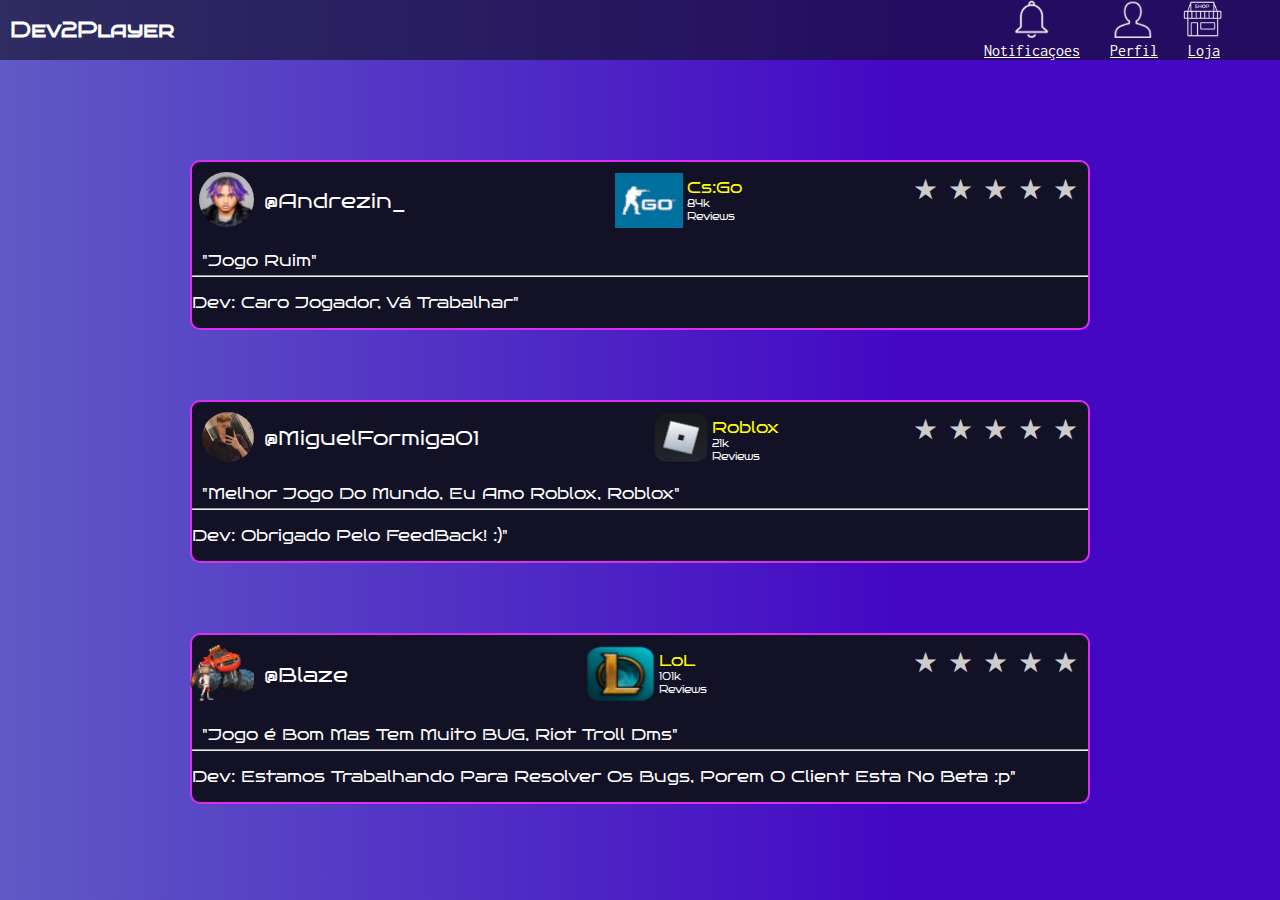
==== index.html @ e413c703 "Initial commit" ====
<!DOCTYPE html>
<html lang="pt-br">
<head>
    <meta charset="UTF-8">
    <meta http-equiv="X-UA-Compatible" content="IE=edge">
    <meta name="viewport" content="width=device-width, initial-scale=1.0">
    <title>Dev2Player</title>
    <link rel="stylesheet" href="style.css">
    <link rel="shortcut icon" href="Icons/favicon.ico" type="image/x-icon">

</head>
<body>
    <header>
        <span class="principal">
            <span class="title">
                <h1 style="display: flex;">Dev2Player</h1>
            </span>
            <span class="icons">
                <picture>
                    <img id="notificacao" src="Icons/Notificacao.png" alt="">
                    <img id="perfil" src="Icons/Perfil.png" alt="">
                    <img id="loja" src="Icons/Loja.png" alt="">
                </picture>
                <span class="nav">
                    <spen class="notificacao">
                        <a href="#">Notificaçoes</a>
                    </spen>
                    <spen class="perfil">
                        <a href="#">Perfil</a>
                    </spen>
                    <spen class="loja">
                        <a href="#">Loja</a>
            </span>
                </span>
                </spen>
        </span>
    </header>   

    <main>
        <div class="block1">
            <span class="block01">
                <span class="cima01">
                    <span class="perfil">
                        <p id="p1">@Andrezin_</p>
                        <img id="f1" src="Icons/matue4.png" alt="">
                    </span>
                    <span class="jogo">
                        <img id="c" src="Icons/cg50.png" alt="">
                        <span class="nomejogo">
                            <p id="p2">Cs:Go</p>
                            <p id="p3">84k Reviews</p>
                        </span>
                    </span>
                    <span class="stars">
                        <span class="star">&#9733;</span>
                        <span class="star">&#9733;</span>
                        <span class="star">&#9733;</span>
                        <span class="star">&#9733;</span>
                        <span class="star">&#9733;</span>
                    </span>
                </span>
                <span class="baixo01">
                    <p id="p1">"Jogo Ruim"</p>
                    <hr>
                    <p id="p2">Dev: Caro Jogador, Vá Trabalhar"</p>
                </span>
            </span>
        </div>


        <div class="block1">
            <span class="block01">
                <span class="cima01">
                    <span class="perfil">
                        <p id="p1">@MiguelFormiga01</p>
                        <img id="f" src="Icons/miguel.jpg" alt="">
                    </span>
                    <span class="jogo">
                        <img src="Icons/roblox.png" alt="">
                        <span class="nomejogo">
                            <p id="p2">Roblox</p>
                            <p id="p3">21k Reviews</p>
                        </span>
                    </span>
                    <span class="stars">
                        <span class="star">&#9733;</span>
                        <span class="star">&#9733;</span>
                        <span class="star">&#9733;</span>
                        <span class="star">&#9733;</span>
                        <span class="star">&#9733;</span>
                    </span>
                </span>
                <span class="baixo01">
                    <p id="p1">"Melhor Jogo Do Mundo, Eu Amo Roblox, Roblox"</p>
                    <hr>
                    <p id="p2">Dev: Obrigado Pelo FeedBack! :)"</p>
                </span>
            </span>
        </div>

        <div class="block1">
            <span class="block01">
                <span class="cima01">
                    <span class="perfil">
                        <p id="p1">@Blaze</p>
                        <img src="Icons/blaize.png" alt="">
                    </span>
                    <span class="jogo">
                        <img src="Icons/LoL.png" alt="">
                        <span class="nomejogo">
                            <p id="p2">LoL</p>
                            <p id="p3">101k Reviews</p>
                        </span>
                    </span>
                    <span class="stars">
                        <span class="star">&#9733;</span>
                        <span class="star">&#9733;</span>
                        <span class="star">&#9733;</span>
                        <span class="star">&#9733;</span>
                        <span class="star">&#9733;</span>
                    </span>
                </span>
                <span class="baixo01">
                    <p id="p1">"Jogo é Bom Mas Tem Muito BUG, Riot Troll Dms"</p>
                    <hr>
                    <p id="p2">Dev: Estamos Trabalhando Para Resolver Os Bugs, Porem O Client Esta No Beta :p"</p>
                </span>
            </span>
        </div>
        
    </main>
</body>
</html>
---- style.css ----
@import url('https://fonts.googleapis.com/css2?family=Bruno+Ace&family=Bruno+Ace+SC&family=Inconsolata:wght@200&display=swap');






body {
    background-image: linear-gradient(to right, #5f5ac5, #4408c4 70%);
    margin: 0px
}

header {
    background-color: #121126a1;
}
.principal {
    display: flex;
    justify-content: space-between;
    align-items: flex-end;

}

.title {
    display: flex;
    color: white;
    font-size: 11px;
    margin-left: 10px;
    font-family: 'Bruno Ace SC', cursive;
    margin: auto 10px auto 10px;
}
.icons {
    display: flex;
    flex-direction: column;
    justify-content: center;
    align-items: baseline;
}
picture {
    padding-bottom: 0px;

}
picture > #notificacao {
    padding-left: 30px;
    width: 12%;

}

picture > #perfil {
    padding-left: 60px;
    width: 13%;
}
picture > #loja {
    padding-left: 26px;
    width: 14%;
}   
.nav {
    display: flex;
    padding-right: 60px;   
}
a {
    color: white;
    font-family: 'Inconsolata', monospace;
}
a:hover {
    color:#DB2EF2;
}

.notificacao {
    margin-right: 30px;
}

.perfil {
    margin-right: 30px;
}
30
.loja {
    margin-right: 30px;
}

main {
    margin-top: 100px;
}





.block1 {
    background-color: #121126;
    height: 14%;
    width: 70%;
    margin: auto;
    border-radius: 10px;
    border: solid 2px #DB2EF2;
    margin-bottom: 70px;
}

.block01 {
    font-family: 'Bruno Ace', cursive;
    color: white;
    font-weight: lighter;
    
}

.block01 > .cima01 {
    display: flex;
    justify-content: space-between

}
.cima01 > .perfil {
    display: flex;
    flex-direction: row-reverse;
}
.cima01 > .perfil > #p1 {
    font-family: 'Bruno Ace', cursive;
    margin: 10px ;
    font-size: 20px;
    display: flex;
    align-items: center;
}
.perfil > img {
    width: 70%;
    height: 70%;
    margin: 10px 0px 10px 10px;
}
.perfil > #f {
    width: 70%;
    height: 70%;
    margin: 10px 0px 10px 10px;
    border-radius: 50%
}
.perfil > #f1 {
    width: 70%;
    height: 70%;
    margin: 10px 0px 10px 10px;
    border-radius: 50%
}
.jogo {
    display: flex;
    margin-right: 
}
.jogo > img {
    padding-top: 11px;
    padding-right: 4px;
    width: 70%;
    height: 70%;
}
.jogo > #cs {
    padding-top: 11px;
    padding-right: 4px;
    width: 70%;
    height: 70%;

}


.nomejogo {
    display: flex;
    flex-direction: column;
}
.nomejogo > #p2 {
    color: yellow;
    margin-bottom: 0px;
}
.nomejogo > #p3 {
    font-size: 10px;
    margin: 0px;
}
.stars {
    display: inline-block;
    font-size: 0;
    cursor: pointer;
}
.star {
    display: inline-block;
    font-size: 28px;
    color: #ccc;
    margin: 10px 10px 0px 0px;
}
.star.active,
.star:hover,
.star:hover ~ .star {
  color: #f4d935;
}

.baixo01 {
    display: flex;
    flex-direction: column;
}
.baixo01 > #p1 {
    margin: 10px 0px 5px 10px;
}
hr {
    margin: 0px;
}


--
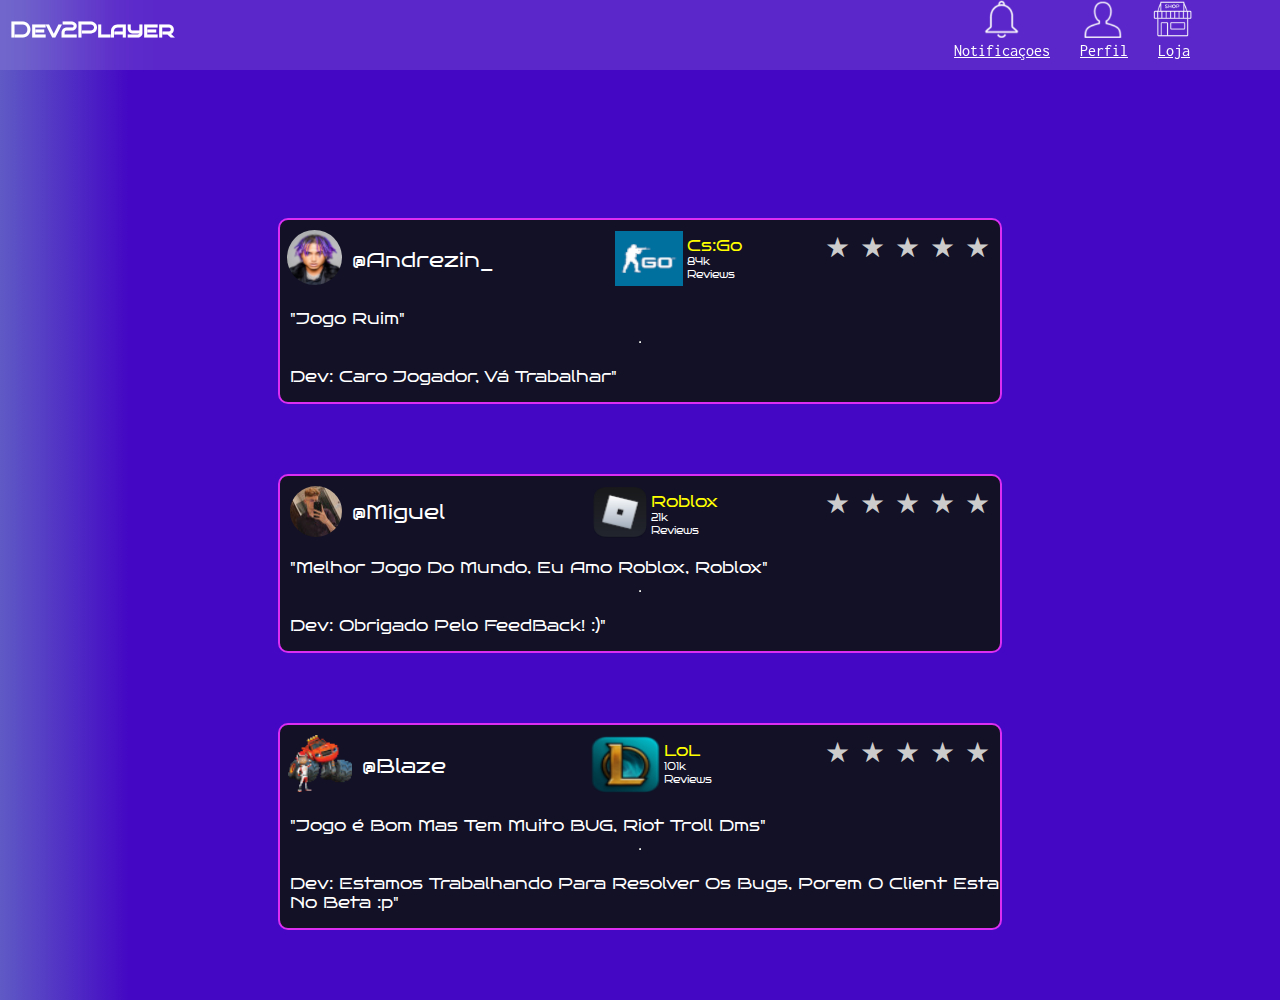
==== commit baca7b49: "Att. CSS" ====
--- a/index.html
+++ b/index.html
@@ -7,6 +7,8 @@
     <title>Dev2Player</title>
     <link rel="stylesheet" href="style.css">
     <link rel="shortcut icon" href="Icons/favicon.ico" type="image/x-icon">
+
+</head>
 
 </head>
 <body>
@@ -37,7 +39,10 @@
     </header>   
 
     <main>
-        <div class="block1">
+    <div class="botao">
+        <img src="#" alt="">
+    </div>
+        <div class="block1" id="1" style="margin-top: 100px;">
             <span class="block01">
                 <span class="cima01">
                     <span class="perfil">
@@ -72,7 +77,7 @@
             <span class="block01">
                 <span class="cima01">
                     <span class="perfil">
-                        <p id="p1">@MiguelFormiga01</p>
+                        <p id="p1">@Miguel</p>
                         <img id="f" src="Icons/miguel.jpg" alt="">
                     </span>
                     <span class="jogo">
--- a/style.css
+++ b/style.css
@@ -6,12 +6,20 @@
 
 
 body {
-    background-image: linear-gradient(to right, #5f5ac5, #4408c4 70%);
+    background-image: linear-gradient(to right, #5f5ac5, #4408c4 10%);
     margin: 0px
+    scroll-behavior: smooth;
 }
 
 header {
-    background-color: #121126a1;
+    background-color: #fbfbfb22;
+    backdrop-filter: blur(20px);
+    position: fixed;
+    top: 0; 
+    left: 0;
+    right: 0;
+    height: 70px;
+
 }
 .principal {
     display: flex;
@@ -71,7 +79,6 @@
 .perfil {
     margin-right: 30px;
 }
-30
 .loja {
     margin-right: 30px;
 }
@@ -79,15 +86,13 @@
 main {
     margin-top: 100px;
 }
-
-
 
 
 
 .block1 {
     background-color: #121126;
     height: 14%;
-    width: 70%;
+    width: 80vh;
     margin: auto;
     border-radius: 10px;
     border: solid 2px #DB2EF2;
@@ -104,7 +109,7 @@
 .block01 > .cima01 {
     display: flex;
     justify-content: space-between
-
+    
 }
 .cima01 > .perfil {
     display: flex;
@@ -120,7 +125,8 @@
 .perfil > img {
     width: 70%;
     height: 70%;
-    margin: 10px 0px 10px 10px;
+    margin: 10px 0px 10px 20px;
+
 }
 .perfil > #f {
     width: 70%;
@@ -189,10 +195,9 @@
 .baixo01 > #p1 {
     margin: 10px 0px 5px 10px;
 }
+.baixo01 > #p2 {
+    margin-left: 10px;
+}
 hr {
-    margin: 0px;
-}
-
-
--- 
-
+    margin: 0px;
+}
